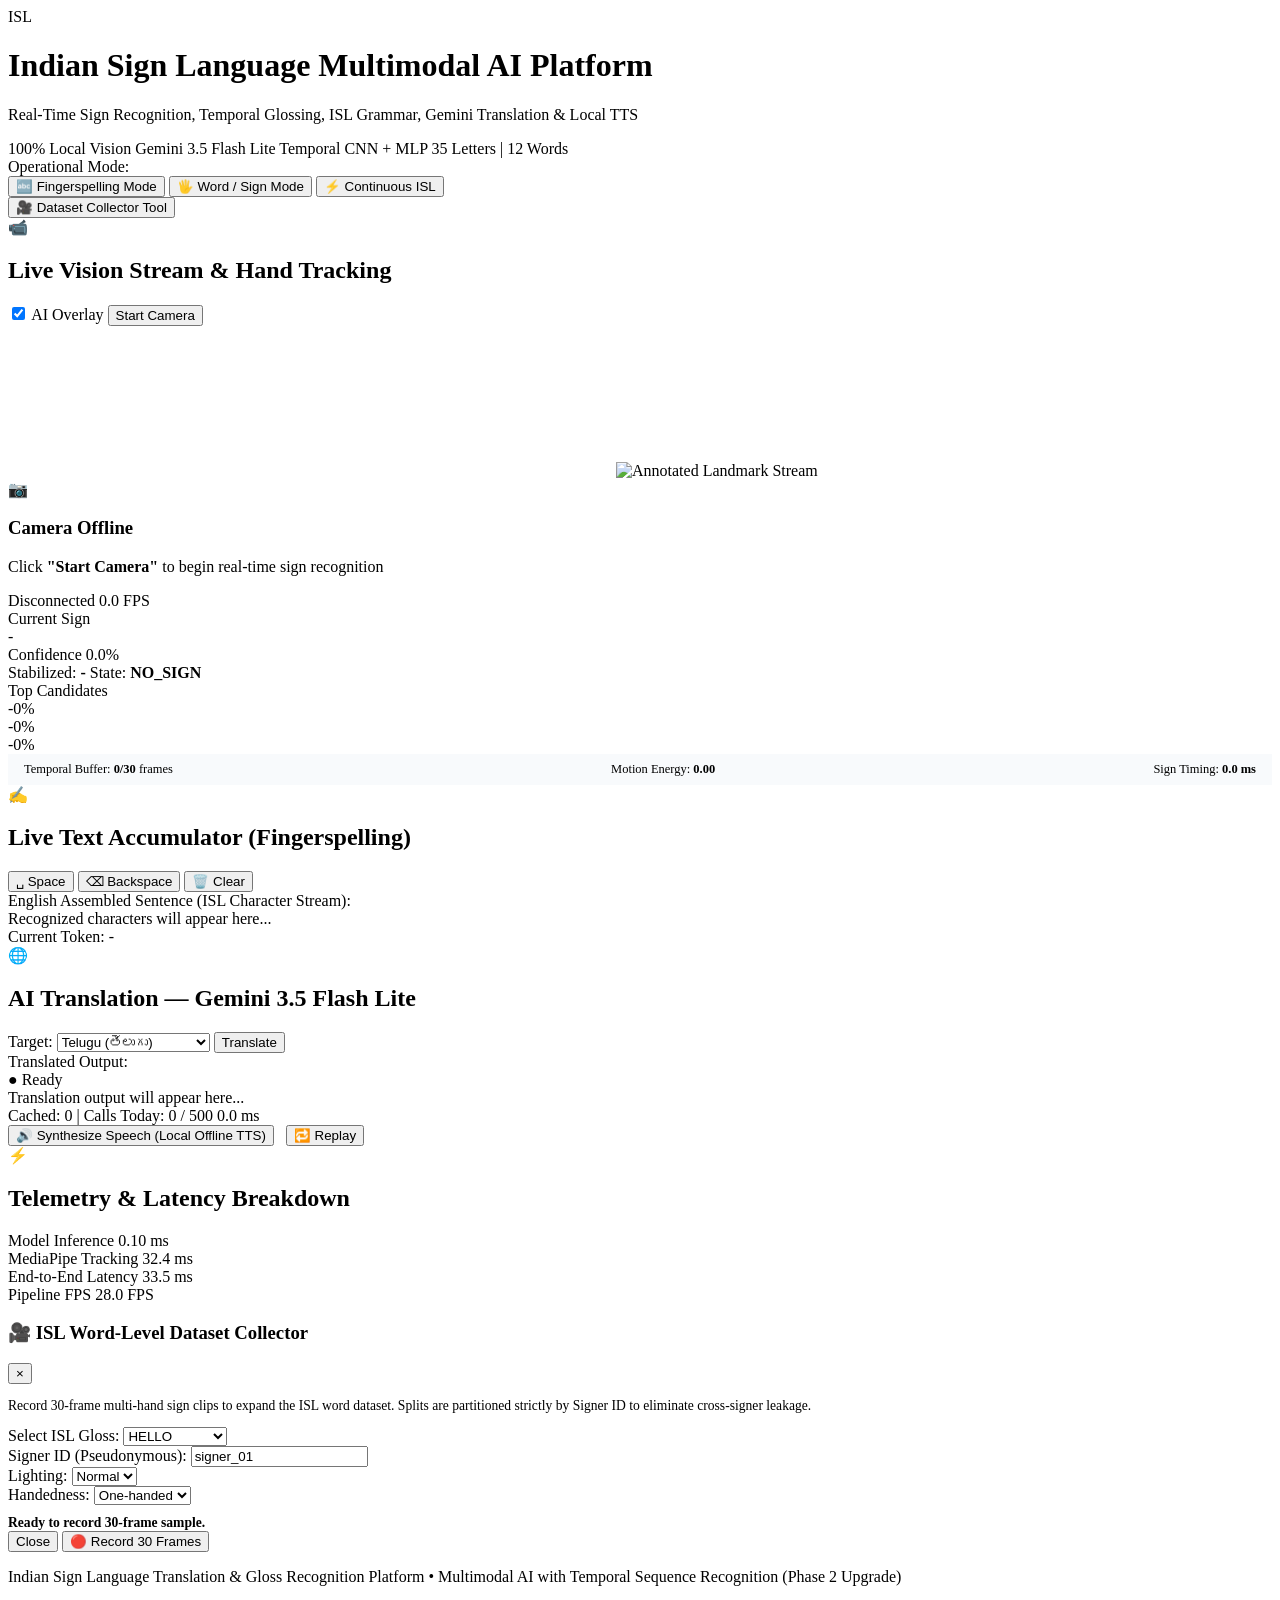
==== frontend/index.html @ 3a75fb31 "release: baseline v1 team handoff" ====
<!DOCTYPE html>
<html lang="en">
<head>
    <meta charset="UTF-8">
    <meta name="viewport" content="width=device-width, initial-scale=1.0">
    <title>Indian Sign Language Translation & Gloss Recognition Platform</title>
    <meta name="description" content="Real-time Indian Sign Language character & temporal word sign recognition with ISL grammar, Gemini 3.5 Flash Lite translation, and offline TTS.">
    <!-- Google Fonts: Inter & Outfit -->
    <link rel="preconnect" href="https://fonts.googleapis.com">
    <link rel="preconnect" href="https://fonts.gstatic.com" crossorigin>
    <link href="https://fonts.googleapis.com/css2?family=Inter:wght@400;500;600;700;800&family=Outfit:wght@600;700;800&display=swap" rel="stylesheet">
    <link rel="stylesheet" href="/static/styles.css">
</head>
<body>
    <div class="app-container">
        <!-- Header -->
        <header class="app-header">
            <div class="header-content">
                <div class="logo-group">
                    <div class="logo-icon">ISL</div>
                    <div>
                        <h1 class="project-title">Indian Sign Language Multimodal AI Platform</h1>
                        <p class="project-subtitle">Real-Time Sign Recognition, Temporal Glossing, ISL Grammar, Gemini Translation & Local TTS</p>
                    </div>
                </div>
                <div class="badges-row">
                    <span class="badge badge-success"><span class="pulse-dot"></span> 100% Local Vision</span>
                    <span class="badge badge-blue">Gemini 3.5 Flash Lite</span>
                    <span class="badge badge-purple" id="modelBadge">Temporal CNN + MLP</span>
                    <span class="badge badge-dark" id="vocabBadge">35 Letters | 12 Words</span>
                </div>
            </div>
        </header>

        <!-- Mode Selector Toolbar -->
        <div class="mode-selector-bar">
            <div class="mode-left">
                <span class="mode-label">Operational Mode:</span>
                <div class="mode-btn-group">
                    <button id="modeFingerspellingBtn" class="mode-btn active" data-mode="fingerspelling" title="Isolated Alphabets and Numbers (1-9, A-Z)">
                        🔤 Fingerspelling Mode
                    </button>
                    <button id="modeWordBtn" class="mode-btn" data-mode="word" title="Multi-Hand Temporal Word Signs (30-frame TCN)">
                        🖐️ Word / Sign Mode
                    </button>
                    <button id="modeContinuousBtn" class="mode-btn" data-mode="continuous" title="Continuous Signing & Boundary Segmentation">
                        ⚡ Continuous ISL
                    </button>
                </div>
            </div>
            <div class="mode-right">
                <button id="openCollectorBtn" class="btn btn-secondary btn-sm" title="Collect & Annotate Local ISL Video Clips">
                    🎥 Dataset Collector Tool
                </button>
            </div>
        </div>

        <!-- Main Dashboard Grid -->
        <main class="dashboard-grid">
            <!-- Left Column: Vision & Detection -->
            <section class="viewport-section card">
                <div class="card-header">
                    <div class="card-title-group">
                        <span class="card-icon">📹</span>
                        <h2 class="card-title">Live Vision Stream & Hand Tracking</h2>
                    </div>
                    <div class="stream-controls">
                        <label class="toggle-switch" title="Toggle AI Annotated Landmark Overlay">
                            <input type="checkbox" id="overlayToggle" checked>
                            <span class="slider"></span>
                            <span class="toggle-label">AI Overlay</span>
                        </label>
                        <button id="camToggleBtn" class="btn btn-primary btn-sm">Start Camera</button>
                    </div>
                </div>

                <div class="video-container" id="videoContainer">
                    <video id="webcam" autoplay playsinline muted></video>
                    <canvas id="streamCanvas" class="hidden-canvas"></canvas>
                    <img id="annotatedOverlay" alt="Annotated Landmark Stream">
                    <div id="camPlaceholder" class="camera-placeholder">
                        <div class="placeholder-icon">📷</div>
                        <h3>Camera Offline</h3>
                        <p>Click <strong>"Start Camera"</strong> to begin real-time sign recognition</p>
                    </div>
                    <div class="stream-status-overlay">
                        <span id="wsStatusBadge" class="status-badge disconnected">Disconnected</span>
                        <span id="fpsTelemetry" class="status-telemetry">0.0 FPS</span>
                    </div>
                </div>

                <!-- Real-time Recognition Badge & Confidence -->
                <div class="detection-bar">
                    <div class="sign-glyph-container">
                        <span class="glyph-label" id="glyphLabel">Current Sign</span>
                        <div id="signGlyph" class="sign-glyph">-</div>
                    </div>
                    <div class="confidence-container">
                        <div class="confidence-header">
                            <span>Confidence</span>
                            <span id="confidenceVal" class="confidence-val">0.0%</span>
                        </div>
                        <div class="progress-bar-bg">
                            <div id="confidenceBar" class="progress-bar-fill" style="width: 0%;"></div>
                        </div>
                        <div class="stabilizer-indicator">
                            <span>Stabilized: <strong id="stableSignTxt">-</strong></span>
                            <span>State: <strong id="stateTxt" class="highlight-state">NO_SIGN</strong></span>
                        </div>
                    </div>
                    <!-- Top 3 Class Candidates -->
                    <div class="top3-container">
                        <span class="top3-label">Top Candidates</span>
                        <div id="top3List" class="top3-list">
                            <div class="top3-item"><span>-</span><span>0%</span></div>
                            <div class="top3-item"><span>-</span><span>0%</span></div>
                            <div class="top3-item"><span>-</span><span>0%</span></div>
                        </div>
                    </div>
                </div>

                <!-- Motion & Segmentation Telemetry (Word / Continuous Mode) -->
                <div id="motionTelemetryBar" class="motion-telemetry-bar" style="display: none; padding: 0.5rem 1rem; background: #f8fafc; border-top: 1px solid var(--border-color); font-size: 0.78rem; display: flex; justify-content: space-between; color: var(--text-secondary);">
                    <span>Temporal Buffer: <strong id="bufferFillTxt">0/30</strong> frames</span>
                    <span>Motion Energy: <strong id="motionEnergyTxt">0.00</strong></span>
                    <span>Sign Timing: <strong id="signTimingTxt">0.0 ms</strong></span>
                </div>
            </section>

            <!-- Right Column: Text Accumulator, Multilingual Translation & Controls -->
            <section class="controls-section">
                <!-- Text Buffer Card (Fingerspelling Mode) -->
                <div class="card buffer-card" id="fingerspellingCard">
                    <div class="card-header">
                        <div class="card-title-group">
                            <span class="card-icon">✍️</span>
                            <h2 class="card-title">Live Text Accumulator (Fingerspelling)</h2>
                        </div>
                        <div class="buffer-actions">
                            <button id="spaceBtn" class="btn btn-secondary btn-sm" title="Add Space (Word Boundary)">␣ Space</button>
                            <button id="backspaceBtn" class="btn btn-secondary btn-sm" title="Remove Last Sign">⌫ Backspace</button>
                            <button id="clearBtn" class="btn btn-danger btn-sm" title="Clear Buffer">🗑️ Clear</button>
                        </div>
                    </div>
                    <div class="buffer-display">
                        <div class="buffer-label">English Assembled Sentence (ISL Character Stream):</div>
                        <div id="fullTextDisplay" class="text-output-box placeholder">Recognized characters will appear here...</div>
                        <div class="current-word-tag">Current Token: <span id="currentToken">-</span></div>
                    </div>
                </div>

                <!-- Word & Continuous Gloss Sequence Card -->
                <div class="card buffer-card" id="wordGlossCard" style="display: none;">
                    <div class="card-header">
                        <div class="card-title-group">
                            <span class="card-icon">🖐️</span>
                            <h2 class="card-title">ISL Gloss Sequence & Linguistic Interpretation</h2>
                        </div>
                        <div class="buffer-actions">
                            <button id="undoGlossBtn" class="btn btn-secondary btn-sm" title="Undo Last Gloss">↩️ Undo</button>
                            <button id="clearGlossBtn" class="btn btn-danger btn-sm" title="Clear Gloss Sequence">🗑️ Clear</button>
                        </div>
                    </div>
                    <div class="buffer-display">
                        <div class="buffer-label">Recognized Gloss Stream (Temporal Order):</div>
                        <div id="glossTimeline" class="gloss-timeline-container">
                            <span class="placeholder" style="color: var(--text-muted); font-size: 0.85rem;">Perform an ISL sign to see recognized glosses...</span>
                        </div>
                        
                        <!-- ISL Grammar Context Layer -->
                        <div id="grammarBox" class="grammar-box">
                            <div class="grammar-header">
                                <span>ISL Linguistic Interpretation:</span>
                                <span id="canonicalBadge" class="badge badge-purple" style="font-size: 0.7rem;">Topic-Comment</span>
                            </div>
                            <div id="interpretedEnglish" style="font-weight: 700; color: #1e3a8a; font-size: 0.95rem; margin-bottom: 0.2rem;">-</div>
                            <div id="grammarNotes" class="grammar-notes">Signs will be parsed according to ISL grammar rules.</div>
                        </div>

                        <!-- Uncertainty Warning -->
                        <div id="uncertaintyWarning" class="uncertainty-alert">
                            ⚠️ Low confidence / Ambiguous sequence. User verification recommended.
                        </div>
                    </div>
                </div>

                <!-- Gemini Translation Card -->
                <div class="card translation-card">
                    <div class="card-header">
                        <div class="card-title-group">
                            <span class="card-icon">🌐</span>
                            <h2 class="card-title">AI Translation — Gemini 3.5 Flash Lite</h2>
                        </div>
                        <div class="lang-selector-group">
                            <label for="targetLangSelect" class="lang-label">Target:</label>
                            <select id="targetLangSelect" class="select-input">
                                <option value="te" selected>Telugu (తెలుగు)</option>
                                <option value="hi">Hindi (हिन्दी)</option>
                                <option value="ta">Tamil (தமிழ்)</option>
                                <option value="kn">Kannada (ಕನ್ನಡ)</option>
                                <option value="ml">Malayalam (മലയാളം)</option>
                                <option value="bn">Bengali (বাংলা)</option>
                                <option value="mr">Marathi (मराठी)</option>
                                <option value="gu">Gujarati (ગુજરાતી)</option>
                                <option value="en">English</option>
                            </select>
                            <button id="translateBtn" class="btn btn-primary btn-sm" title="Translate Output">Translate</button>
                        </div>
                    </div>
                    <div class="translation-display">
                        <div class="translation-header-row">
                            <div class="buffer-label">Translated Output:</div>
                            <span id="transStatusBadge" class="trans-status ready">● Ready</span>
                        </div>
                        <div id="translatedDisplay" class="text-output-box translation-box placeholder">Translation output will appear here...</div>
                        <div class="translation-meta-row">
                            <span id="cacheInfoTxt" class="cache-info">Cached: 0 | Calls Today: 0 / 500</span>
                            <span id="transLatencyTxt" class="trans-latency">0.0 ms</span>
                        </div>
                    </div>
                    <div class="translation-actions">
                        <button id="speakBtn" class="btn btn-accent btn-md">
                            <span class="btn-icon">🔊</span> Synthesize Speech (Local Offline TTS)
                        </button>
                        <button id="replayBtn" class="btn btn-secondary btn-md" style="margin-left: 0.5rem;" title="Replay Last Audio">
                            <span class="btn-icon">🔁</span> Replay
                        </button>
                        <audio id="ttsAudio" class="hidden-audio"></audio>
                    </div>
                </div>

                <!-- System Telemetry & Separated Latencies -->
                <div class="card telemetry-card">
                    <div class="card-header">
                        <div class="card-title-group">
                            <span class="card-icon">⚡</span>
                            <h2 class="card-title">Telemetry & Latency Breakdown</h2>
                        </div>
                    </div>
                    <div class="telemetry-grid">
                        <div class="telemetry-item">
                            <span class="telemetry-label">Model Inference</span>
                            <span id="modelLatencyVal" class="telemetry-value highlight-green">0.10 ms</span>
                        </div>
                        <div class="telemetry-item">
                            <span class="telemetry-label">MediaPipe Tracking</span>
                            <span id="mpLatencyVal" class="telemetry-value">32.4 ms</span>
                        </div>
                        <div class="telemetry-item">
                            <span class="telemetry-label">End-to-End Latency</span>
                            <span id="e2eLatencyVal" class="telemetry-value">33.5 ms</span>
                        </div>
                        <div class="telemetry-item">
                            <span class="telemetry-label">Pipeline FPS</span>
                            <span id="pipelineFpsVal" class="telemetry-value">28.0 FPS</span>
                        </div>
                    </div>
                </div>
            </section>
        </main>

        <!-- Dataset Collector Modal -->
        <div id="collectorModal" class="modal-backdrop">
            <div class="modal-container">
                <div class="modal-header">
                    <h3 class="modal-title">🎥 ISL Word-Level Dataset Collector</h3>
                    <button id="closeModalBtn" class="modal-close-btn">&times;</button>
                </div>
                <div class="modal-body">
                    <p style="font-size: 0.85rem; color: var(--text-secondary);">
                        Record 30-frame multi-hand sign clips to expand the ISL word dataset.
                        Splits are partitioned strictly by Signer ID to eliminate cross-signer leakage.
                    </p>
                    <div class="modal-row">
                        <div class="modal-field">
                            <label class="modal-label" for="recordGlossSelect">Select ISL Gloss:</label>
                            <select id="recordGlossSelect" class="modal-input">
                                <option value="HELLO">HELLO</option>
                                <option value="THANK_YOU">THANK_YOU</option>
                                <option value="HELP">HELP</option>
                                <option value="YES">YES</option>
                                <option value="NO">NO</option>
                                <option value="PLEASE">PLEASE</option>
                                <option value="GOOD">GOOD</option>
                                <option value="WATER">WATER</option>
                                <option value="FOOD">FOOD</option>
                                <option value="YOU">YOU</option>
                                <option value="ME">ME</option>
                                <option value="NAME">NAME</option>
                            </select>
                        </div>
                        <div class="modal-field">
                            <label class="modal-label" for="signerIdInput">Signer ID (Pseudonymous):</label>
                            <input id="signerIdInput" type="text" class="modal-input" value="signer_01" placeholder="e.g. signer_01">
                        </div>
                    </div>
                    <div class="modal-row">
                        <div class="modal-field">
                            <label class="modal-label" for="lightingSelect">Lighting:</label>
                            <select id="lightingSelect" class="modal-input">
                                <option value="normal" selected>Normal</option>
                                <option value="bright">Bright</option>
                                <option value="dim">Dim</option>
                            </select>
                        </div>
                        <div class="modal-field">
                            <label class="modal-label" for="handednessSelect">Handedness:</label>
                            <select id="handednessSelect" class="modal-input">
                                <option value="one-handed" selected>One-handed</option>
                                <option value="two-handed">Two-handed</option>
                            </select>
                        </div>
                    </div>
                    <div style="margin-top: 0.5rem;">
                        <span id="recordStatusTxt" style="font-weight: 600; font-size: 0.85rem; color: var(--text-secondary);">Ready to record 30-frame sample.</span>
                    </div>
                </div>
                <div class="modal-footer">
                    <button id="cancelRecordBtn" class="btn btn-secondary btn-sm">Close</button>
                    <button id="startRecordBtn" class="btn btn-primary btn-sm">🔴 Record 30 Frames</button>
                </div>
            </div>
        </div>

        <!-- Footer -->
        <footer class="app-footer">
            <p>Indian Sign Language Translation & Gloss Recognition Platform • Multimodal AI with Temporal Sequence Recognition (Phase 2 Upgrade)</p>
        </footer>
    </div>

    <script src="/static/app.js"></script>
</body>
</html>
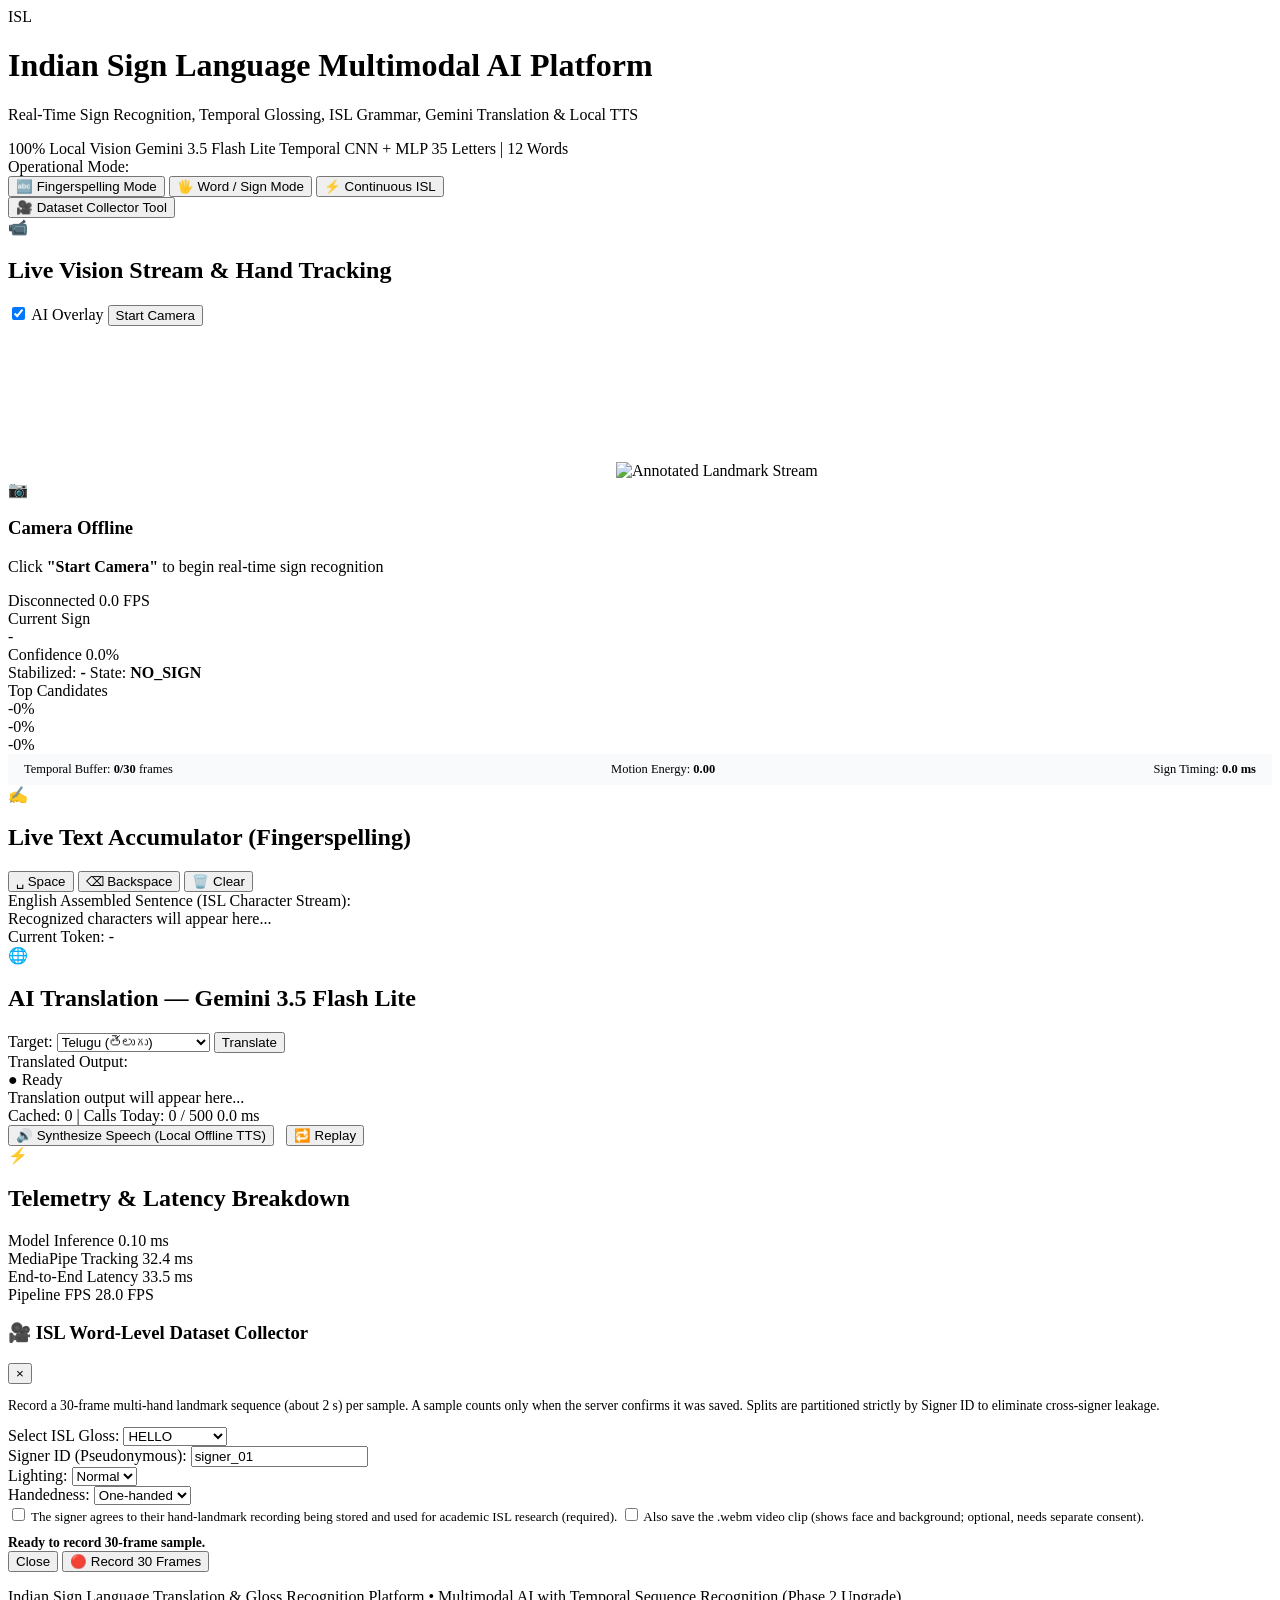
==== commit c309da4a: "fix: word-sign collector saves verified landmark sequences Frontend captures 30x126 landmark frames " ====
--- a/frontend/index.html
+++ b/frontend/index.html
@@ -268,7 +268,7 @@
                 </div>
                 <div class="modal-body">
                     <p style="font-size: 0.85rem; color: var(--text-secondary);">
-                        Record 30-frame multi-hand sign clips to expand the ISL word dataset.
+                        Record a 30-frame multi-hand landmark sequence (about 2 s) per sample. A sample counts only when the server confirms it was saved.
                         Splits are partitioned strictly by Signer ID to eliminate cross-signer leakage.
                     </p>
                     <div class="modal-row">
@@ -311,6 +311,10 @@
                             </select>
                         </div>
                     </div>
+                    <div class="modal-row" style="flex-direction: column; gap: 0.35rem; font-size: 0.82rem;">
+                        <label><input id="consentCheckbox" type="checkbox"> The signer agrees to their hand-landmark recording being stored and used for academic ISL research (required).</label>
+                        <label><input id="videoConsentCheckbox" type="checkbox"> Also save the .webm video clip (shows face and background; optional, needs separate consent).</label>
+                    </div>
                     <div style="margin-top: 0.5rem;">
                         <span id="recordStatusTxt" style="font-weight: 600; font-size: 0.85rem; color: var(--text-secondary);">Ready to record 30-frame sample.</span>
                     </div>
